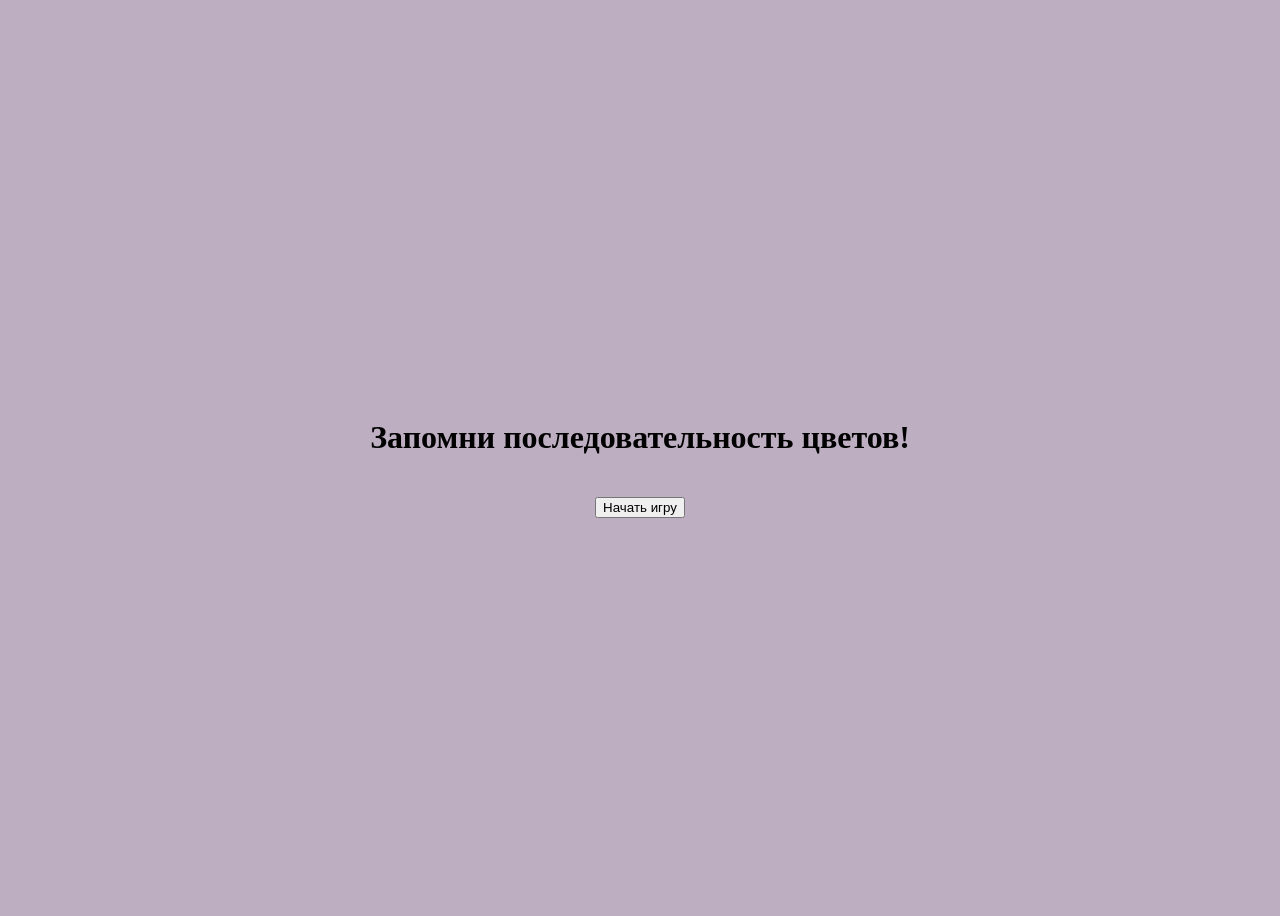
==== color.html @ e4c0b460 "color" ====
<!DOCTYPE html>
<html lang="ru">
<head>
    <meta charset="UTF-8">
    <meta name="viewport" content="width=device-width, initial-scale=1.0">
    <title>Игра на развитие памяти</title>
    <link rel="stylesheet" href="color.css"> <!-- Подключение CSS файла -->
</head>
<body>
    <h1>Запомни последовательность цветов!</h1>
    <div id="colors"></div>
    <div id="message"></div>
    
    <!-- Контейнер для кнопок -->
    <div id="buttonContainer" style="display: none;"></div>
    <button id="startButton" style="display: inline;">Начать игру</button> <!-- Кнопка видима по умолчанию -->

    <script src="color.js"></script>
</body>
</html>
---- color.css ----
body {
    display: flex;
    flex-direction: column;
    align-items: center;
    justify-content: center;
    height: 100vh;
    background-color: #beaec1;
}

#colors {
    display: flex;
    margin-bottom: 20px;
}

.color-box {
    width: 100px;
    height: 100px;
    margin: 5px;
    opacity: 0.5;
    transition: opacity 0.5s;
}

.hidden {
    opacity: 0.5;
}

.visible {
    opacity: 1;
}

.color-button {
    width: 100px;
    height: 100px;
    margin: 10px;
    border: none;
    cursor: pointer;
    opacity: 0.5;
}
.color-button.visible {
    opacity: 1;
}
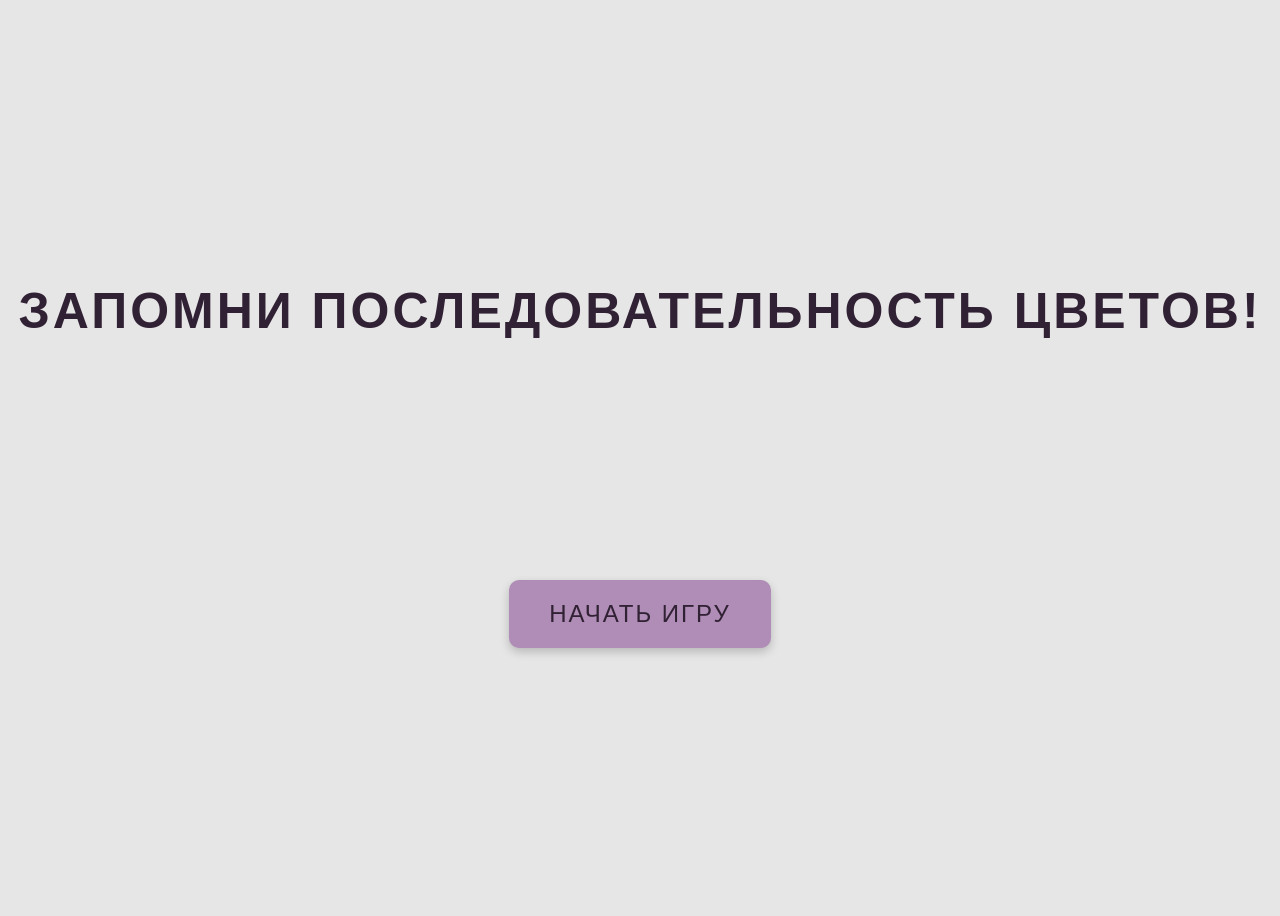
==== commit 37c7108d: "color2" ====
--- a/color.html
+++ b/color.html
@@ -13,7 +13,7 @@
     
     <!-- Контейнер для кнопок -->
     <div id="buttonContainer" style="display: none;"></div>
-    <button id="startButton" style="display: inline;">Начать игру</button> <!-- Кнопка видима по умолчанию -->
+    <button id="startButton" class="button">Начать игру</button> <!-- Кнопка видима по умолчанию -->
 
     <script src="color.js"></script>
 </body>
--- a/color.css
+++ b/color.css
@@ -4,7 +4,7 @@
     align-items: center;
     justify-content: center;
     height: 100vh;
-    background-color: #beaec1;
+    background-color: #e6e6e6;
 }
 
 #colors {
@@ -38,4 +38,98 @@
 }
 .color-button.visible {
     opacity: 1;
+}
+h1 {
+    margin-bottom: 100px;
+    font-size: 50px;
+    color: #312134;
+    text-align: center;
+    text-transform: uppercase;
+    letter-spacing: 3px;
+    font-family: 'Arial Black', sans-serif;
+    text-shadow: none;
+    position: relative;
+}
+
+.button {
+    padding: 20px 40px;
+    margin: 20px 0;
+    font-size: 24px;
+    color: #312134;
+    background-color: #af8db6;
+    border: none;
+    border-radius: 10px;
+    box-shadow: 0 4px 10px rgba(0, 0, 0, 0.2);
+    cursor: pointer;
+    transition: background-color 0.3s, transform 0.2s;
+    position: relative;
+    text-transform: uppercase;
+    letter-spacing: 2px;
+    display: inline;
+}
+.button::before {
+    content: attr(data-text); /* Дублирование текста для обводки */
+    position: absolute;
+    left: 0;
+    top: 0;
+    color: #312134; /* Цвет обводки */
+    z-index: -1; /* Помещение обводки под текст */
+    filter: blur(2px); /* Небольшое размытие для обводки */
+}
+
+.button:hover {
+    background-color: #ccb7d0; /* Цвет фона при наведении */
+    transform: translateY(-2px); /* Легкий подъем кнопки при наведении */
+}
+
+.button:active {
+    transform: translateY(0); /* Возврат кнопки в исходное положение при нажатии */
+}
+#message {
+    margin-bottom: 100px;
+    font-size: 20px;
+    color: #312134;
+    text-align: center;
+    text-transform: uppercase;
+    letter-spacing: 3px;
+    font-family: 'Arial Black', sans-serif;
+    text-shadow: none;
+    position: relative;
+    font-style: italic;
+}
+.color-button {
+    width: 100px; /* Ширина кнопки */
+    height: 100px; /* Высота кнопки */
+    margin: 10px; /* Отступы между кнопками */
+    border: none; /* Убираем рамку */
+    cursor: pointer; /* Курсор при наведении */
+    transition: transform 0.2s, opacity 0.2s; /* Плавный переход */
+}
+
+.color-button.active {
+    opacity: 0.7; /* Уменьшаем непрозрачность */
+    transform: scale(1.1); /* Увеличиваем кнопку */
+}
+
+#buttonContainer {
+    display: grid; /* Используем grid для расположения кнопок */
+    grid-template-columns: repeat(4, 1fr); /* 4 колонки */
+    gap: 10px; /* Промежуток между кнопками */
+    padding: 20px; /* Отступы внутри контейнера */
+    
+}
+
+.color-button {
+    width: 100px; /* Ширина кнопки */
+    height: 100px; /* Высота кнопки */
+    border: none; /* Убираем рамку */
+    cursor: pointer; /* Курсор при наведении */
+    transition: transform 0.2s, opacity 0.2s; /* Плавный переход */
+    border: 5px solid #312134;
+    border-radius: 100px;
+}
+
+.color-button.active {
+    opacity: 0.7; /* Уменьшаем непрозрачность */
+    transform: scale(1.1); /* Увеличиваем кнопку */
 }
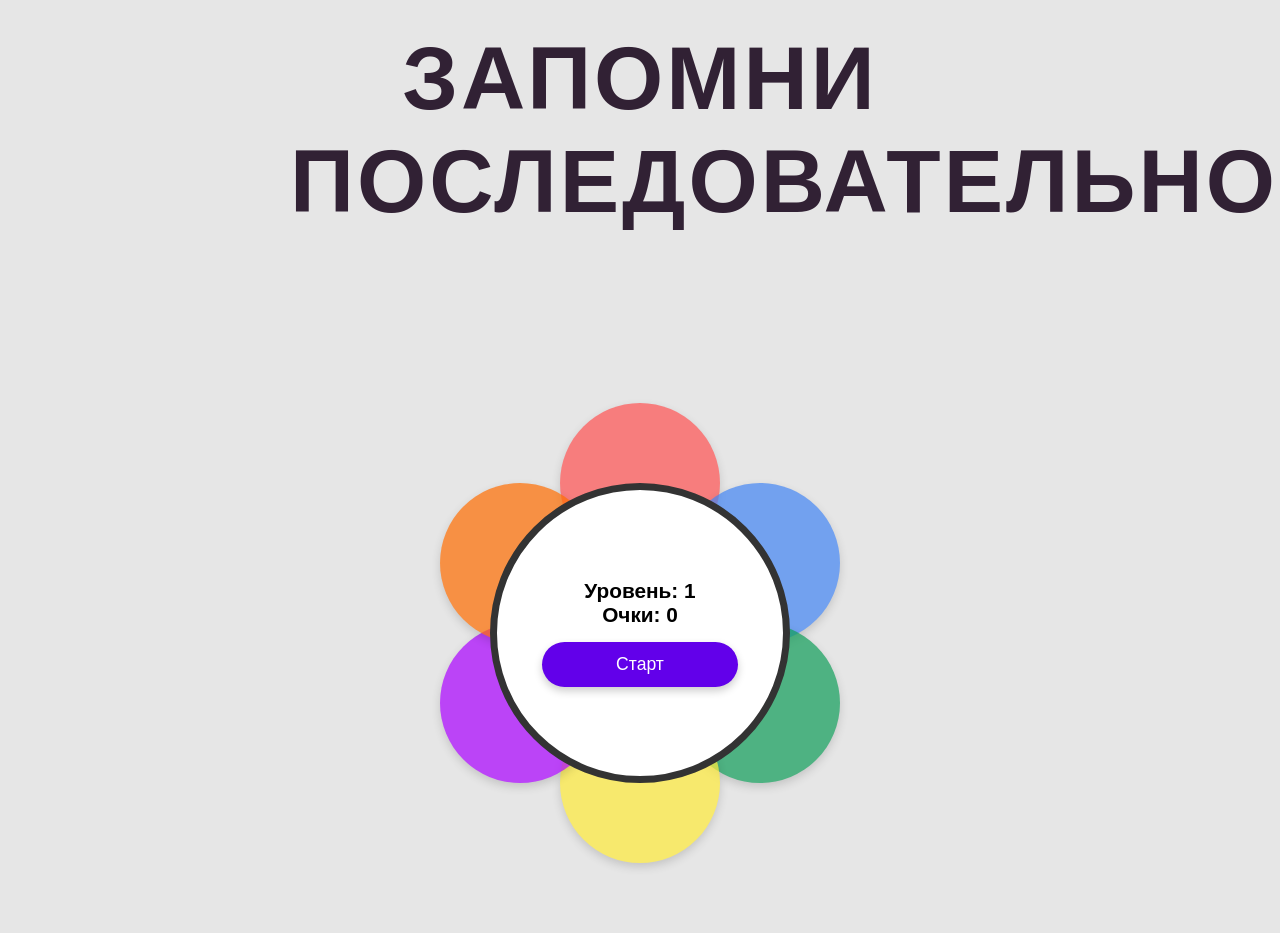
==== commit f444f75d: "color3" ====
--- a/color.html
+++ b/color.html
@@ -3,17 +3,32 @@
 <head>
     <meta charset="UTF-8">
     <meta name="viewport" content="width=device-width, initial-scale=1.0">
-    <title>Игра на развитие памяти</title>
-    <link rel="stylesheet" href="color.css"> <!-- Подключение CSS файла -->
+    <title>Саймон говорит</title>
+    <link rel="stylesheet" href="color.css">
 </head>
 <body>
-    <h1>Запомни последовательность цветов!</h1>
-    <div id="colors"></div>
-    <div id="message"></div>
-    
-    <!-- Контейнер для кнопок -->
-    <div id="buttonContainer" style="display: none;"></div>
-    <button id="startButton" class="button">Начать игру</button> <!-- Кнопка видима по умолчанию -->
+    <div class="game-container">
+        <h1>Запомни последовательность</h1>
+        <div class="circle-container">
+            <button id="red" class="color-btn"></button>
+            <button id="blue" class="color-btn"></button>
+            <button id="green" class="color-btn"></button>
+            <button id="yellow" class="color-btn"></button>
+            <button id="purple" class="color-btn"></button>
+            <button id="orange" class="color-btn"></button>
+            <div class="center-circle">
+                <div class="game-info">
+                    <div>Уровень: <span id="level">1</span></div>
+                    <div>Очки: <span id="score">0</span></div>
+                </div>
+                <div id="message" class="message hidden"></div>
+                <div class="controls">
+                    <button id="startBtn">Старт</button>
+                    <button id="nextLevelBtn" class="hidden">Следующий уровень</button>
+                </div>
+            </div>
+        </div>
+    </div>
 
     <script src="color.js"></script>
 </body>
--- a/color.css
+++ b/color.css
@@ -1,135 +1,173 @@
 body {
+    font-family: Arial, sans-serif;
     display: flex;
-    flex-direction: column;
+    justify-content: center;
     align-items: center;
-    justify-content: center;
     height: 100vh;
+    margin: 0;
     background-color: #e6e6e6;
 }
 
-#colors {
-    display: flex;
-    margin-bottom: 20px;
+.game-container {
+    text-align: center;
+    width: 100%;
+    max-width: 700px;
 }
 
-.color-box {
-    width: 100px;
-    height: 100px;
-    margin: 5px;
-    opacity: 0.5;
-    transition: opacity 0.5s;
+h1 {
+    margin-bottom: 100px;
+    font-size: 89px;
+    color: #312134; /* Основной цвет текста */
+    text-align: center; /* Центрирование заголовка */
+    text-transform: uppercase; /* Преобразование текста в верхний регистр */
+    letter-spacing: 3px; /* Увеличение расстояния между буквами */
+    font-family: 'Arial Black', sans-serif; /* Изменение шрифта на более жирный */
+    text-shadow: none; /* Убрана тень для большей четкости */
+    position: relative; /* Для обводки */
+}
+
+.circle-container {
+    position: relative;
+    width: 600px;
+    height: 600px;
+    margin: 0 auto;
+}
+
+.color-btn {
+    position: absolute;
+    width: 160px;
+    height: 160px;
+    
+    border-radius: 50%;
+    cursor: pointer;
+    transition: all 0.3s;
+    transform-origin: center;
+    box-shadow: 0 4px 8px rgba(0, 0, 0, 0.2);
+}
+
+
+#red {
+    top: 70px;
+    left: 50%;
+    transform: translateX(-50%);
+    background-color: #ff5252;
+}
+
+#blue {
+    top: 150px;
+    right: 100px;
+    background-color: #4285f4;
+}
+
+#green {
+    bottom: 150px;
+    right: 100px;
+    background-color: #0f9d58;
+}
+
+#yellow {
+    bottom: 70px;
+    left: 50%;
+    transform: translateX(-50%);
+    background-color: #ffeb3b;
+}
+
+#purple {
+    bottom: 150px;
+    left: 100px;
+    background-color: #aa00ff;
+}
+
+#orange {
+    top: 150px;
+    left: 100px;
+    background-color: #ff6d00;
+}
+
+
+.center-circle {
+    position: absolute;
+    width: 300px;
+    height: 300px;
+    background: white;
+    border-radius: 50%;
+    top: 50%;
+    left: 50%;
+    transform: translate(-50%, -50%);
+    border: 7px solid #333;
+    display: flex;
+    flex-direction: column;
+    justify-content: center;
+    align-items: center;
+    z-index: 10;
+    padding: 20px;
+    box-sizing: border-box;
+}
+
+.game-info {
+    font-size: 1.3em;
+    margin-bottom: 15px;
+    text-align: center;
+    font-weight: bold;
+    width: 100%;
+}
+
+.message {
+    font-size: 1em;
+    color: #d32f2f;
+    font-weight: bold;
+    margin-bottom: 15px;
+    min-height: 20px;
+    text-align: center;
+    width: 100%;
 }
 
 .hidden {
-    opacity: 0.5;
+    display: none;
 }
 
-.visible {
-    opacity: 1;
+.controls {
+    display: flex;
+    flex-direction: column;
+    gap: 15px;
+    width: 100%;
+    align-items: center;
 }
 
-.color-button {
-    width: 100px;
-    height: 100px;
-    margin: 10px;
+button {
+    padding: 12px 24px;
+    font-size: 1.1em;
+    color: white;
+    background-color: #6200ea;
     border: none;
+    border-radius: 30px;
     cursor: pointer;
-    opacity: 0.5;
-}
-.color-button.visible {
-    opacity: 1;
-}
-h1 {
-    margin-bottom: 100px;
-    font-size: 50px;
-    color: #312134;
-    text-align: center;
-    text-transform: uppercase;
-    letter-spacing: 3px;
-    font-family: 'Arial Black', sans-serif;
-    text-shadow: none;
-    position: relative;
+    transition: all 0.3s;
+    width: 80%;
+    max-width: 200px;
+    box-shadow: 0 4px 8px rgba(0, 0, 0, 0.2);
 }
 
-.button {
-    padding: 20px 40px;
-    margin: 20px 0;
-    font-size: 24px;
-    color: #312134;
-    background-color: #af8db6;
-    border: none;
-    border-radius: 10px;
-    box-shadow: 0 4px 10px rgba(0, 0, 0, 0.2);
-    cursor: pointer;
-    transition: background-color 0.3s, transform 0.2s;
-    position: relative;
-    text-transform: uppercase;
-    letter-spacing: 2px;
-    display: inline;
-}
-.button::before {
-    content: attr(data-text); /* Дублирование текста для обводки */
-    position: absolute;
-    left: 0;
-    top: 0;
-    color: #312134; /* Цвет обводки */
-    z-index: -1; /* Помещение обводки под текст */
-    filter: blur(2px); /* Небольшое размытие для обводки */
+button:hover {
+    background-color: #3700b3;
+    transform: translateY(-2px);
+    box-shadow: 0 6px 12px rgba(0, 0, 0, 0.2);
 }
 
-.button:hover {
-    background-color: #ccb7d0; /* Цвет фона при наведении */
-    transform: translateY(-2px); /* Легкий подъем кнопки при наведении */
+#nextLevelBtn {
+    background-color: #0f9d58;
 }
 
-.button:active {
-    transform: translateY(0); /* Возврат кнопки в исходное положение при нажатии */
-}
-#message {
-    margin-bottom: 100px;
-    font-size: 20px;
-    color: #312134;
-    text-align: center;
-    text-transform: uppercase;
-    letter-spacing: 3px;
-    font-family: 'Arial Black', sans-serif;
-    text-shadow: none;
-    position: relative;
-    font-style: italic;
-}
-.color-button {
-    width: 100px; /* Ширина кнопки */
-    height: 100px; /* Высота кнопки */
-    margin: 10px; /* Отступы между кнопками */
-    border: none; /* Убираем рамку */
-    cursor: pointer; /* Курсор при наведении */
-    transition: transform 0.2s, opacity 0.2s; /* Плавный переход */
+#nextLevelBtn:hover {
+    background-color: #0b8043;
 }
 
-.color-button.active {
-    opacity: 0.7; /* Уменьшаем непрозрачность */
-    transform: scale(1.1); /* Увеличиваем кнопку */
+.highlight {
+    opacity: 0.7;
+    filter: brightness(1.5);
 }
 
-#buttonContainer {
-    display: grid; /* Используем grid для расположения кнопок */
-    grid-template-columns: repeat(4, 1fr); /* 4 колонки */
-    gap: 10px; /* Промежуток между кнопками */
-    padding: 20px; /* Отступы внутри контейнера */
-    
+.disabled-btn {
+    pointer-events: none;
+    opacity: 0.7;
 }
-
-.color-button {
-    width: 100px; /* Ширина кнопки */
-    height: 100px; /* Высота кнопки */
-    border: none; /* Убираем рамку */
-    cursor: pointer; /* Курсор при наведении */
-    transition: transform 0.2s, opacity 0.2s; /* Плавный переход */
-    border: 5px solid #312134;
-    border-radius: 100px;
-}
-
-.color-button.active {
-    opacity: 0.7; /* Уменьшаем непрозрачность */
-    transform: scale(1.1); /* Увеличиваем кнопку */
-}
